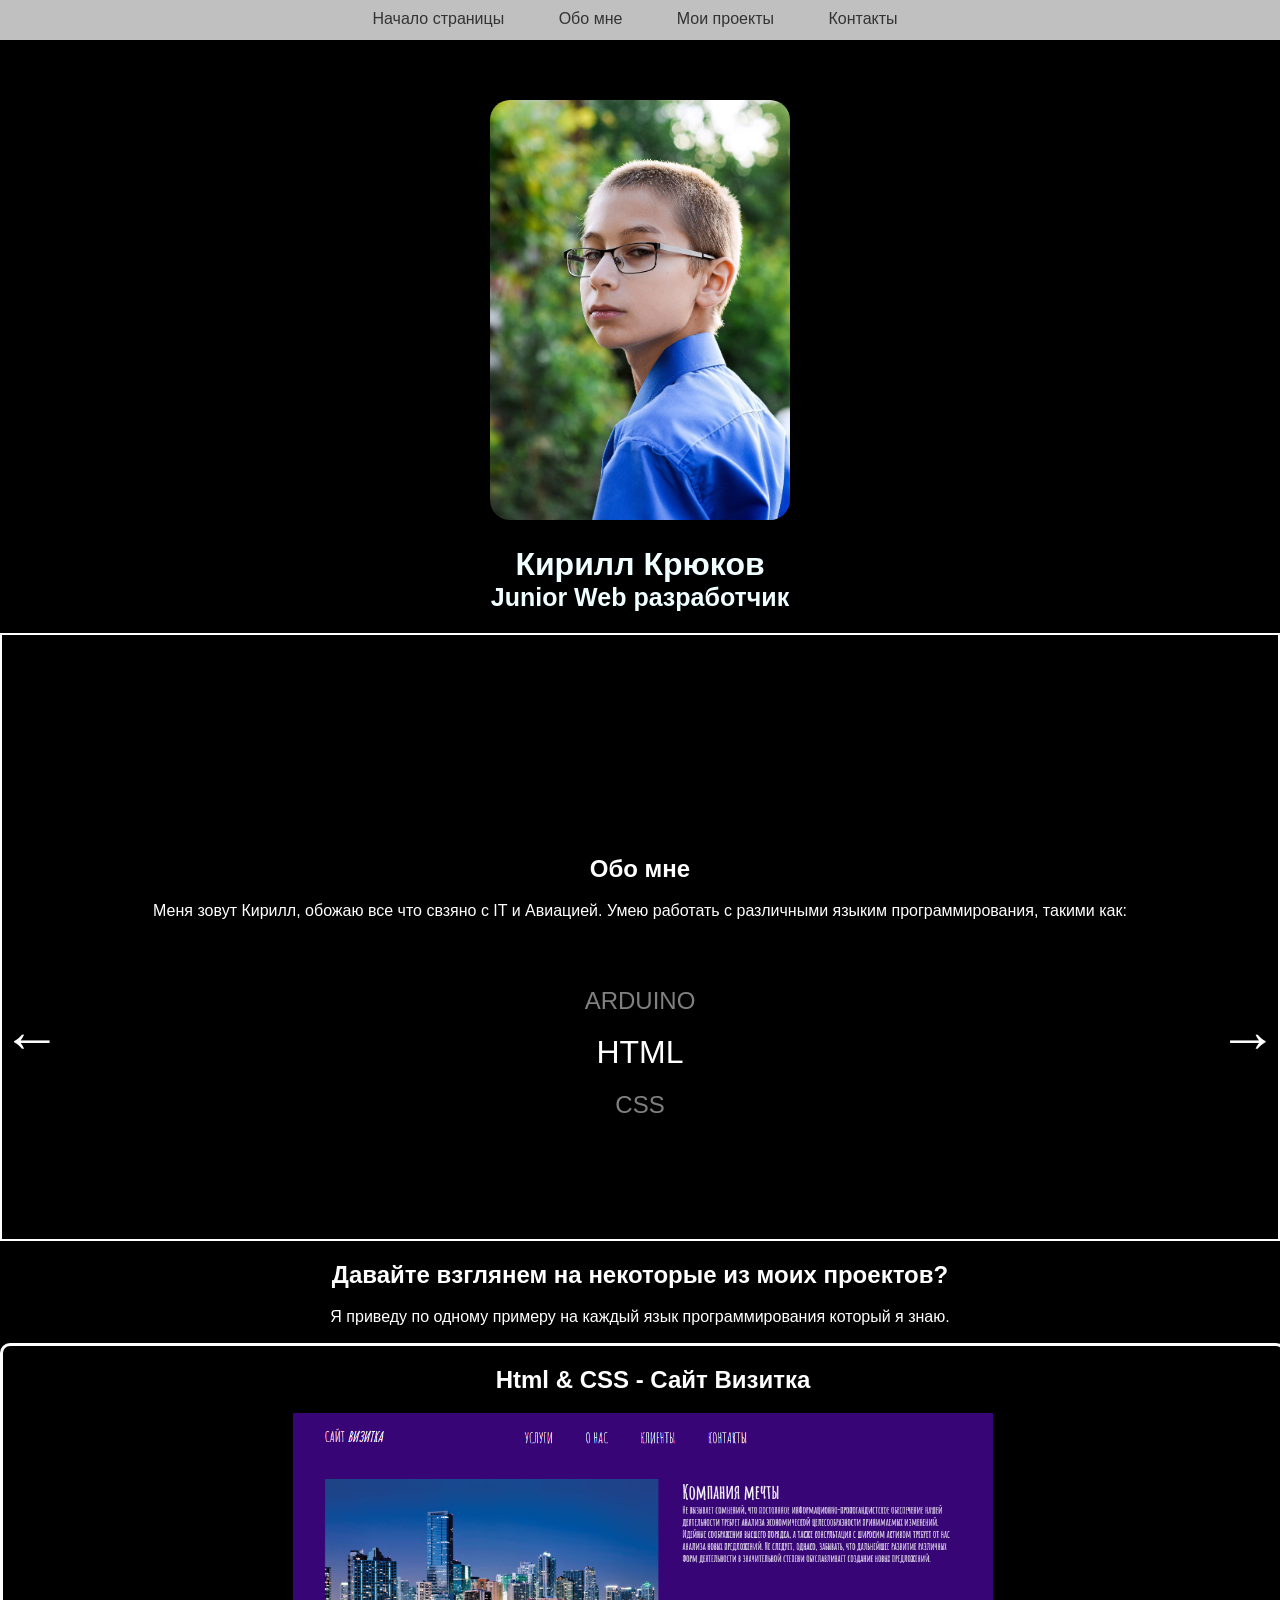
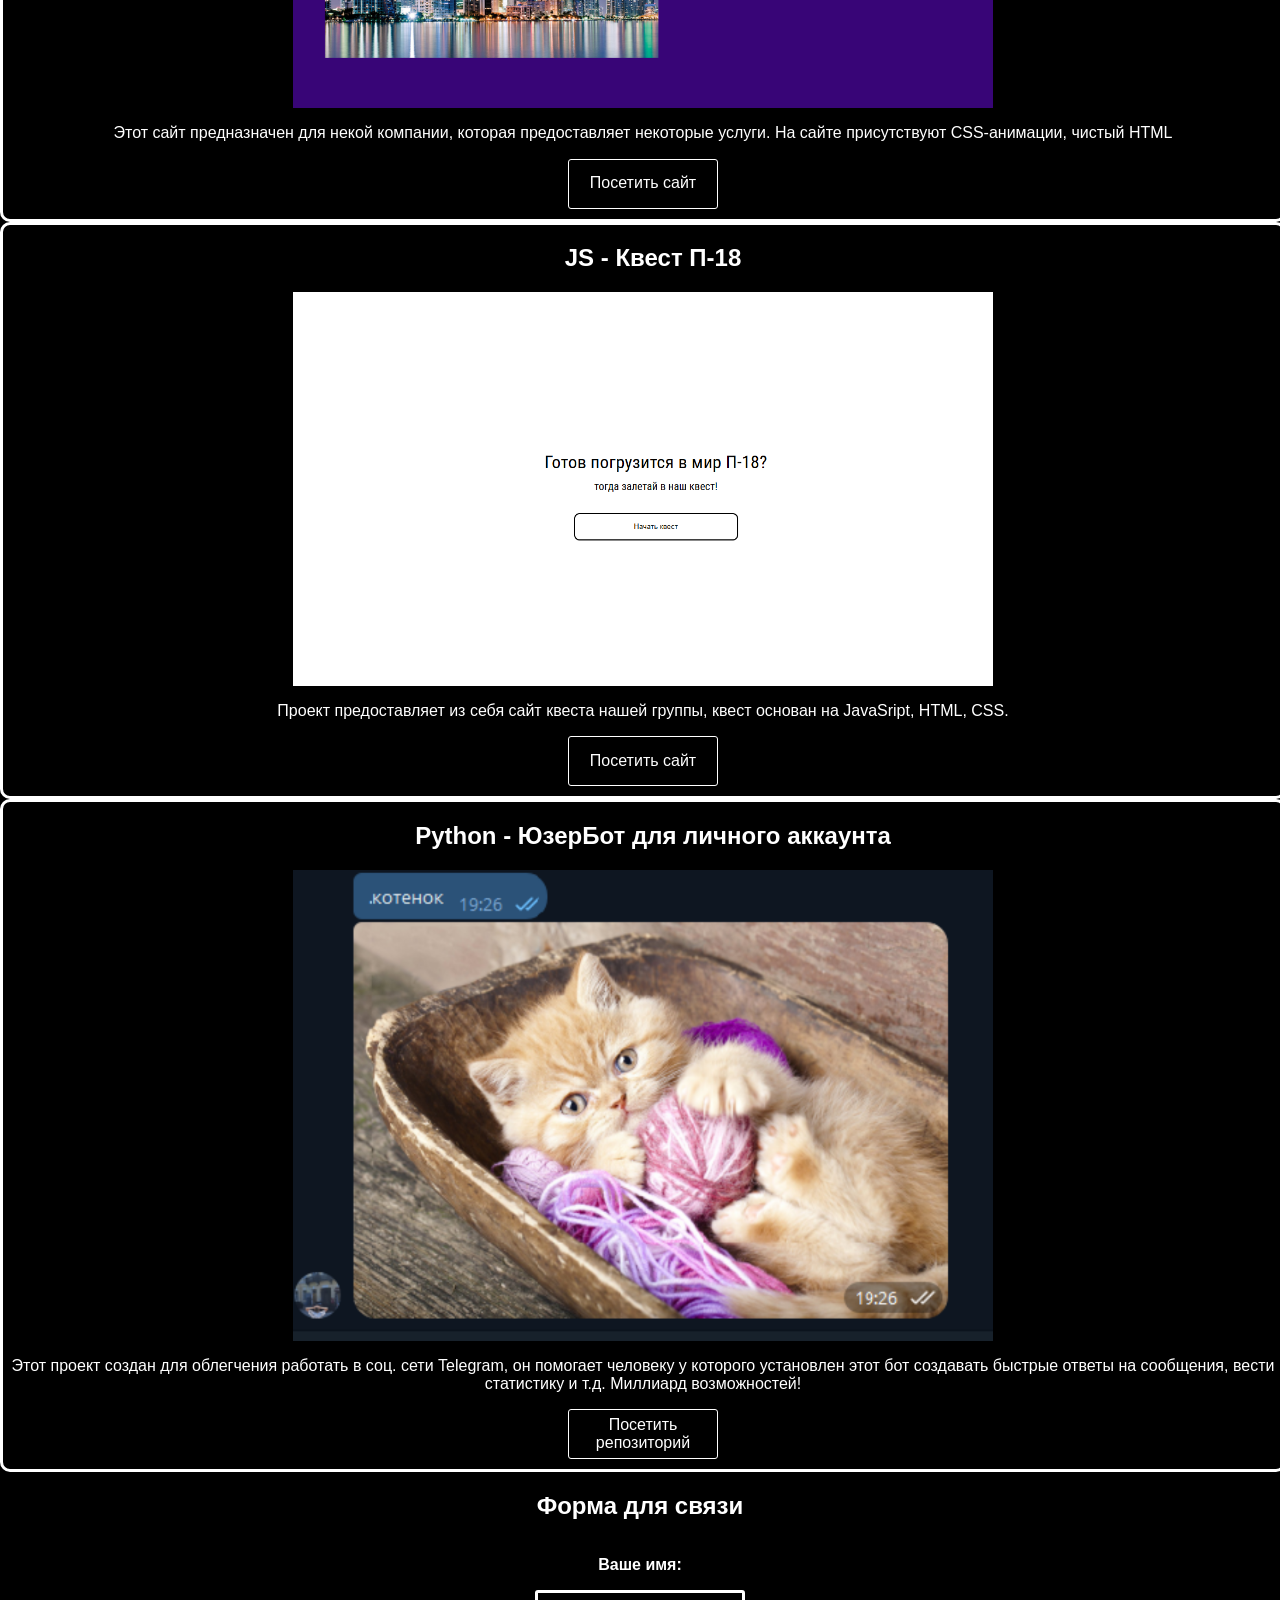
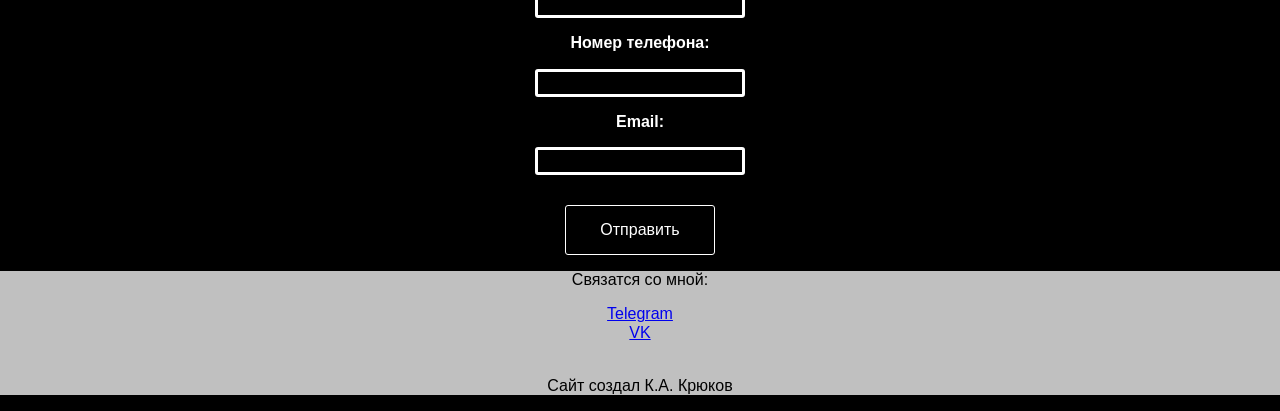
==== index.html @ 51cfc981 "Update index.html" ====
<!DOCTYPE html>
<html lang="ru">
<head>
    <meta charset="UTF-8">
    <meta name="viewport" content="width=device-width, initial-scale=1.0">
    <link rel="stylesheet" href="styles/normalize.css">
   <link rel="stylesheet" href="styles/style.css">
    <title>КК</title>
</head>
<body>
    <div class="wrapper">
        <header>
            <div class="navbar">
                <nav>
                    <ul>
                      <li><a href="#pagestart">Начало страницы</a></li>
                      <li><a href="#aboutme">Обо мне</a></li>
                      <li><a href="#services">Мои проекты</a></li>
                      <li><a href="#contacts">Контакты</a></li>
                    </ul>
                  </nav>
            </div>
        </header>
        <main>
            <div class="headblock" id="pagestart">
                <img src="img/NXcpuOO6uSE.jpg" alt="Моё фото" class="My_photo_head" >
                <h1>Кирилл Крюков<span class="WorkName">Junior Web разработчик</span></h1>
            </div>
            <div class="about" id="aboutme">
                <h2>Обо мне</h2>
                <p>Меня зовут Кирилл, обожаю все что свзяно с IT и Авиацией. Умею работать с различными языким программирования, такими как:</p>
                <div class="slider">
                    <div class="text-container1">
                        <div class="text_previous" id="text">Текст 1</div>
                    </div>
                    <div class="text-container2">
                        <div class="text_current" >Текст 2</div>
                    </div>
                    <div class="text-container3">
                        <div class="text_next" id="text">Текст 3</div>
                    </div>
                    <div class="buttons">
                        <p class="arrow_left" id="prev">←</p>
                        <p class="arrow_right" id="next">→</p>
                    </div>
                </div>
            </div>
            <script src="js/slider.js"></script>
            <div class="myprojects">
                <h2>Давайте взглянем на некоторые из моих проектов?</h2>
                <p>Я приведу по одному примеру на каждый язык программирования который я знаю.</p>
                <div class="project1" id="project">
                    <h2>Html & CSS - Сайт Визитка</h2>
                    <div class="image">
                        <img src="img/visitka.PNG" alt="фото проекта 1" class="visitkaphoto">
                    </div>
                    <p>
                        Этот сайт предназначен для некой компании, которая предоставляет некоторые услуги. На сайте присутствуют CSS-анимации, чистый HTML</p>
                    <button onclick="document.location='/visitka/index.html'">Посетить сайт</button>
                </div>
                <div class="project2" id="project">
                    <h2>JS - Квест П-18</h2>
                    <div class="image">
                        <img src="img/questphoto.png" alt="фото проекта 2" class="questphoto">
                    </div>
                        <p>Проект предоставляет из себя сайт квеста нашей группы, квест основан на JavaSript, HTML, CSS. </p>  
                    <button onclick="window.location.href = 'https://i98228ah.beget.tech'">Посетить сайт</button>
                </div>
                <div class="project3" id="project">
                    <h2>Python - ЮзерБот для личного аккаунта</h2>
                    <div class="image">
                        <img src="img/userbotphoto.png" alt="фото проекта 3" class="userbotphoto">
                    </div>
                     <p>Этот проект создан для облегчения работать в соц. сети Telegram, он помогает человеку у которого установлен этот бот создавать быстрые ответы на сообщения, вести статистику и т.д. Миллиард возможностей!</p>  
                    <button onclick="window.location.href = 'https://github.com/ILOVEMAXIMUMBORIS/userbot'">Посетить репозиторий</button>
                </div>
            </div>
            <h2>Форма для связи</h2>
            <div class="contact">
                
                <div class="form">
                    <p><b>Ваше имя:</b></p>
                    <input type="text" id="">
                    <p><b>Номер телефона:</b></p>
                    <input type="tel" id="">
                    <p><b>Email:</b></p>
                    <input type="email" id="">
                    <br>
                    <button class="submit">Отправить</button>
                </div>
            </div>

        </main>
        <footer>
            <p>Связатся со мной:</p>
            <a href="https://t.me/kirpythondeveloper">Telegram</a><br>
            <a href="https://vk.com/kirpythondeveloper">VK</a>
            <br><br>
            <p>Сайт создал К.А. Крюков</p>
        </footer>
    </div>
</body>
</html>
---- styles/style.css ----
body {
    font-family: Arial, Helvetica, sans-serif;
    background-color: black;
    color: white;
    display: flex;
    flex-direction: column;
    
}

.headblock {
    text-align: center;
    color: azure;
    padding-top: 100px;
}

.WorkName{
    display: block;
    font-size: 25px;
}

.navbar {
    background-color: rgb(192, 192, 192);
    position: fixed;
    width: 100%;
}

nav ul {
    list-style-type: none;
    margin: 0;
    padding-top: 10px;
}

nav li {
    display: inline-block;
    margin-right: 50px;
}

nav {
    text-align: center;
    height: 40px;
}

nav a {
    text-decoration: none;
    color: #333;
}

nav a:hover {
    color:rgb(255, 255, 255);
}

.My_photo_head {
    width: 300px;
    border-radius: 20px;
}

.about {
    text-align: center;
    padding-top: 200px;
    padding-bottom: 100px;
    border: 2px solid white;
}


.slider {
    display: flex;
    flex-direction: column;
    align-items: center;
    position: relative; /* Делаем контейнер для текста относительным */
    padding-top: 50px;
}

.text-container1, .text-container2, .text-container3 {
    display: flex;
    justify-content: center;
    align-items: center; /* Центрируем текст по вертикали */
    position: relative;
    margin-bottom: 20px; /* Отступ для разделения с кнопками */
}

#text {
    font-size: 24px;
    opacity: 0.5;
    transition: opacity 0.3s, font-size 0.3s;
    margin: 0 20px; /* Отступы между текстами */
}

.text_current {
    font-size: 32px; /* Увеличенный размер для текущего текста */
    opacity: 1; /* Полная непрозрачность */
}

#project img {
    justify-content: center;
}

.visitkaphoto {
    width: 700px;
}

.questphoto {
    width: 700px;
}

.userbotphoto {
    width: 700px;
}

.contact {
    display: flex;
    justify-content: center;
    text-align: center;  
}

.contact button {
    margin-top: 30px;
}

footer {
    text-align: center;
}

p {
    text-align: center;
}

.contact input {
    background-color: #000000;
    border: 3px solid white;
    border-radius: 3px;
    width: 200px;
    height: 20px;
    color: white;
}

footer {
    background-color: rgb(192, 192, 192);
    color: #000000;
    flex: 0 0 auto;
}

h2 {
    text-align: center;
}

.submit {
    display: block;
    margin: 0 auto;
    height: 50px;
    width: 150px;
    border-radius: 3px;
    border: 1px solid white;
    color: white;
    transition: .3s linear;
    background: #000000;
}

.submit:hover {
    box-shadow: 0 0 0 2px white, 0 0 0 4px #000000;
    height: 65px;
    width: 165px;
}



#project button {
    display: block;
    margin: 0 auto;
    height: 50px;
    width: 150px;
    border-radius: 3px;
    border: 1px solid white;
    color: white;
    transition: .3s linear;
    background: #000000;
}

#project button:hover {
    box-shadow: 0 0 0 2px white, 0 0 0 4px #000000;
    height: 65px;
    width: 165px;
}

.image {
    display: flex;
    justify-content: center;
}

#project h2 {
    padding-left: 20px;
}

#project p{
    text-align: center;
    
}


#project {
    border: 3px solid white;
    border-radius: 10px;
    width: 100%;
    padding-bottom: 10px;
}

.buttons {
    position: absolute; /* Делаем кнопки абсолютными для позиционирования */
    width: 100%; /* Устанавливаем ширину для правильного выравнивания */
    top: 50%; /* Позиционируем по вертикали */
    transform: translateY(-50%); /* Центрируем кнопки по вертикали */
    display: flex; /* Используем флекс для кнопок */
    justify-content: space-between; /* Разделяем кнопки на краях */
    padding: 0 10px; /* Паддинг по 10 пикселей слева и справа */
}

.arrow_left, .arrow_right {
    font-size: 60px; /* Размер стрелок */
    cursor: pointer; /* Указатель нажатия */
}



@keyframes langspin {
    0% {transform: translate(0px, 0px);}
    25% {transform: translate(50px, 50px);}
    50% {transform: translate(0px, 100px);}
    75% {transform: translate(-50px, 50px);}
    100% {transform: translate(0px, 0px);}
}

::-webkit-scrollbar {
    width: 0;
    }
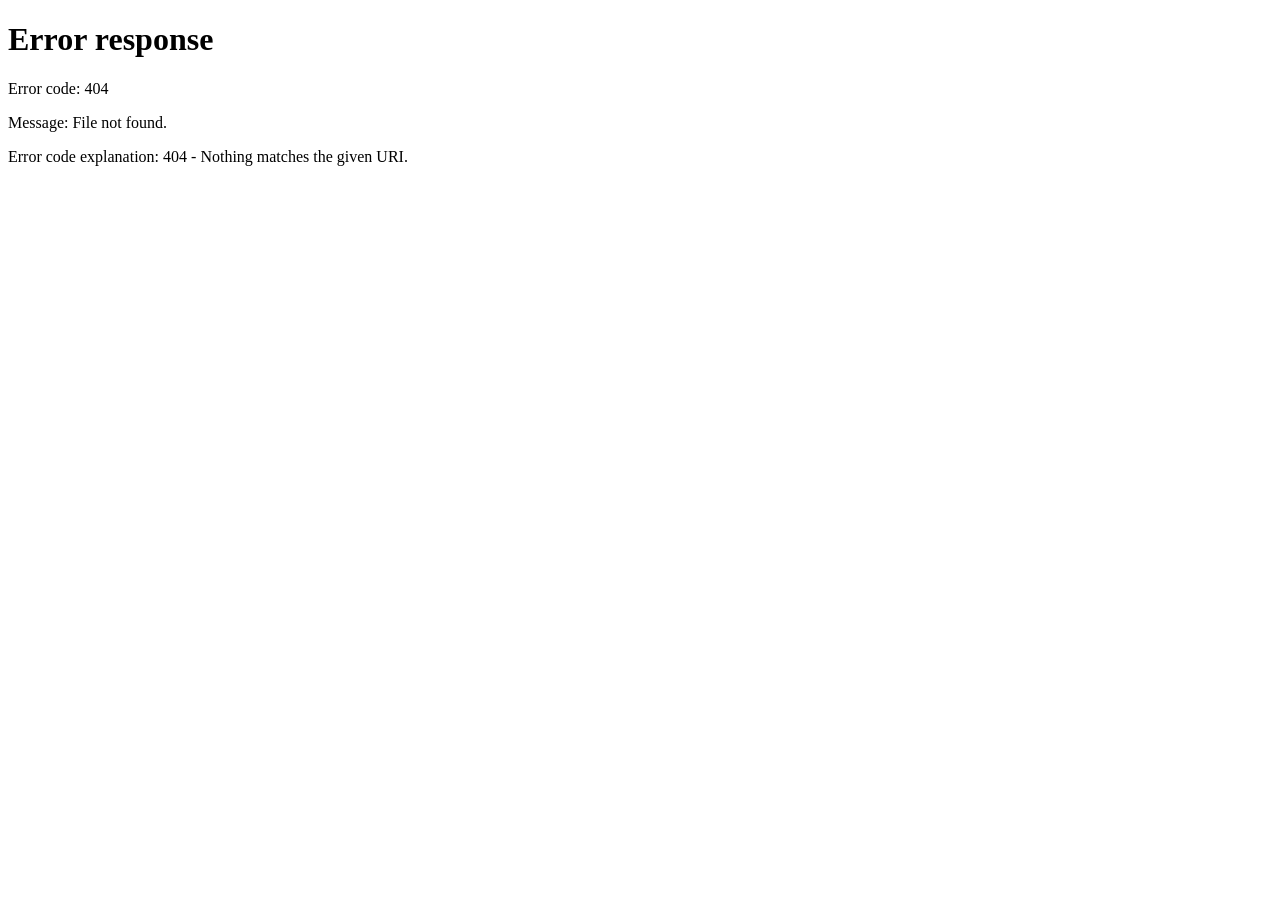
==== commit e98d5f06: "Update index.html" ====
--- a/index.html
+++ b/index.html
@@ -1,103 +1,12 @@
-<!DOCTYPE html>
-<html lang="ru">
-<head>
-    <meta charset="UTF-8">
-    <meta name="viewport" content="width=device-width, initial-scale=1.0">
-    <link rel="stylesheet" href="styles/normalize.css">
-   <link rel="stylesheet" href="styles/style.css">
-    <title>КК</title>
-</head>
-<body>
-    <div class="wrapper">
-        <header>
-            <div class="navbar">
-                <nav>
-                    <ul>
-                      <li><a href="#pagestart">Начало страницы</a></li>
-                      <li><a href="#aboutme">Обо мне</a></li>
-                      <li><a href="#services">Мои проекты</a></li>
-                      <li><a href="#contacts">Контакты</a></li>
-                    </ul>
-                  </nav>
-            </div>
-        </header>
-        <main>
-            <div class="headblock" id="pagestart">
-                <img src="img/NXcpuOO6uSE.jpg" alt="Моё фото" class="My_photo_head" >
-                <h1>Кирилл Крюков<span class="WorkName">Junior Web разработчик</span></h1>
-            </div>
-            <div class="about" id="aboutme">
-                <h2>Обо мне</h2>
-                <p>Меня зовут Кирилл, обожаю все что свзяно с IT и Авиацией. Умею работать с различными языким программирования, такими как:</p>
-                <div class="slider">
-                    <div class="text-container1">
-                        <div class="text_previous" id="text">Текст 1</div>
-                    </div>
-                    <div class="text-container2">
-                        <div class="text_current" >Текст 2</div>
-                    </div>
-                    <div class="text-container3">
-                        <div class="text_next" id="text">Текст 3</div>
-                    </div>
-                    <div class="buttons">
-                        <p class="arrow_left" id="prev">←</p>
-                        <p class="arrow_right" id="next">→</p>
-                    </div>
-                </div>
-            </div>
-            <script src="js/slider.js"></script>
-            <div class="myprojects">
-                <h2>Давайте взглянем на некоторые из моих проектов?</h2>
-                <p>Я приведу по одному примеру на каждый язык программирования который я знаю.</p>
-                <div class="project1" id="project">
-                    <h2>Html & CSS - Сайт Визитка</h2>
-                    <div class="image">
-                        <img src="img/visitka.PNG" alt="фото проекта 1" class="visitkaphoto">
-                    </div>
-                    <p>
-                        Этот сайт предназначен для некой компании, которая предоставляет некоторые услуги. На сайте присутствуют CSS-анимации, чистый HTML</p>
-                    <button onclick="document.location='/visitka/index.html'">Посетить сайт</button>
-                </div>
-                <div class="project2" id="project">
-                    <h2>JS - Квест П-18</h2>
-                    <div class="image">
-                        <img src="img/questphoto.png" alt="фото проекта 2" class="questphoto">
-                    </div>
-                        <p>Проект предоставляет из себя сайт квеста нашей группы, квест основан на JavaSript, HTML, CSS. </p>  
-                    <button onclick="window.location.href = 'https://i98228ah.beget.tech'">Посетить сайт</button>
-                </div>
-                <div class="project3" id="project">
-                    <h2>Python - ЮзерБот для личного аккаунта</h2>
-                    <div class="image">
-                        <img src="img/userbotphoto.png" alt="фото проекта 3" class="userbotphoto">
-                    </div>
-                     <p>Этот проект создан для облегчения работать в соц. сети Telegram, он помогает человеку у которого установлен этот бот создавать быстрые ответы на сообщения, вести статистику и т.д. Миллиард возможностей!</p>  
-                    <button onclick="window.location.href = 'https://github.com/ILOVEMAXIMUMBORIS/userbot'">Посетить репозиторий</button>
-                </div>
-            </div>
-            <h2>Форма для связи</h2>
-            <div class="contact">
-                
-                <div class="form">
-                    <p><b>Ваше имя:</b></p>
-                    <input type="text" id="">
-                    <p><b>Номер телефона:</b></p>
-                    <input type="tel" id="">
-                    <p><b>Email:</b></p>
-                    <input type="email" id="">
-                    <br>
-                    <button class="submit">Отправить</button>
-                </div>
-            </div>
-
-        </main>
-        <footer>
-            <p>Связатся со мной:</p>
-            <a href="https://t.me/kirpythondeveloper">Telegram</a><br>
-            <a href="https://vk.com/kirpythondeveloper">VK</a>
-            <br><br>
-            <p>Сайт создал К.А. Крюков</p>
-        </footer>
-    </div>
-</body>
-</html>
+<!DOCTYPE html>
+<html lang="en">
+<head>
+    <meta charset="UTF-8">
+    <meta name="viewport" content="width=device-width, initial-scale=1.0">
+    <meta http-equiv="refresh" content="0; URL=kirpythondevsite.github.io/main/index.html" />
+    <title>Document</title>
+</head>
+<body>
+    <p>Redirecting...</p>
+</body>
+</html>
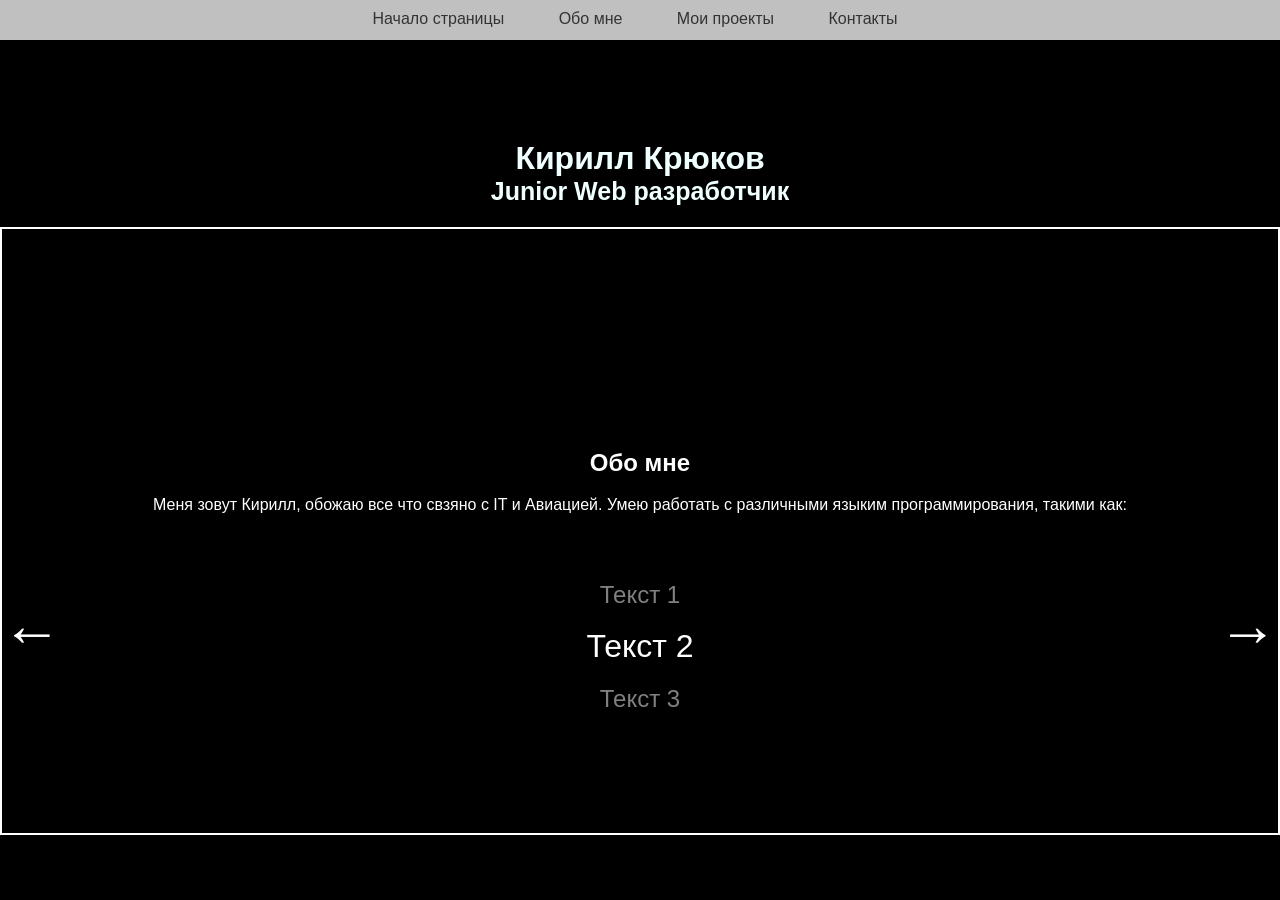
==== commit 6d43a741: "Update index.html" ====
--- a/index.html
+++ b/index.html
@@ -3,7 +3,7 @@
 <head>
     <meta charset="UTF-8">
     <meta name="viewport" content="width=device-width, initial-scale=1.0">
-    <meta http-equiv="refresh" content="0; URL=kirpythondevsite.github.io/main/index.html" />
+    <meta http-equiv="refresh" content="0; URL=https:/ilovemaximumboris.github.io/kirpythondevsite.github.io/main/index.html" />
     <title>Document</title>
 </head>
 <body>
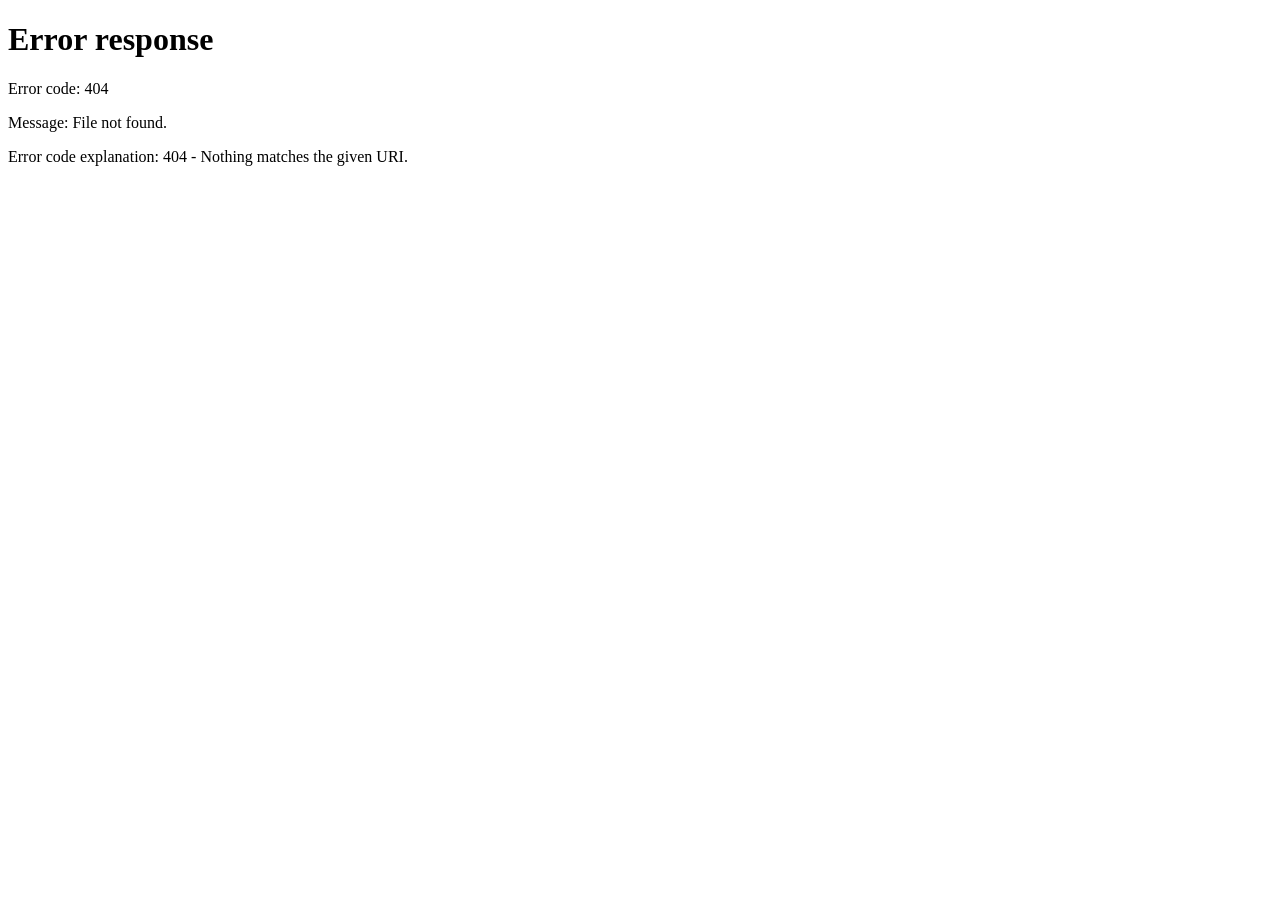
==== commit 453a1370: "Add files via upload" ====
--- a/index.html
+++ b/index.html
@@ -1,12 +1,12 @@
-<!DOCTYPE html>
-<html lang="en">
-<head>
-    <meta charset="UTF-8">
-    <meta name="viewport" content="width=device-width, initial-scale=1.0">
-    <meta http-equiv="refresh" content="0; URL=https:/ilovemaximumboris.github.io/kirpythondevsite.github.io/main/index.html" />
-    <title>Document</title>
-</head>
-<body>
-    <p>Redirecting...</p>
-</body>
-</html>
+<!DOCTYPE html>
+<html lang="en">
+<head>
+    <meta charset="UTF-8">
+    <meta name="viewport" content="width=device-width, initial-scale=1.0">
+    <meta http-equiv="refresh" content="0; URL=kirpythondevsite.github.io/main/index.html" />
+    <title>Document</title>
+</head>
+<body>
+    
+</body>
+</html>
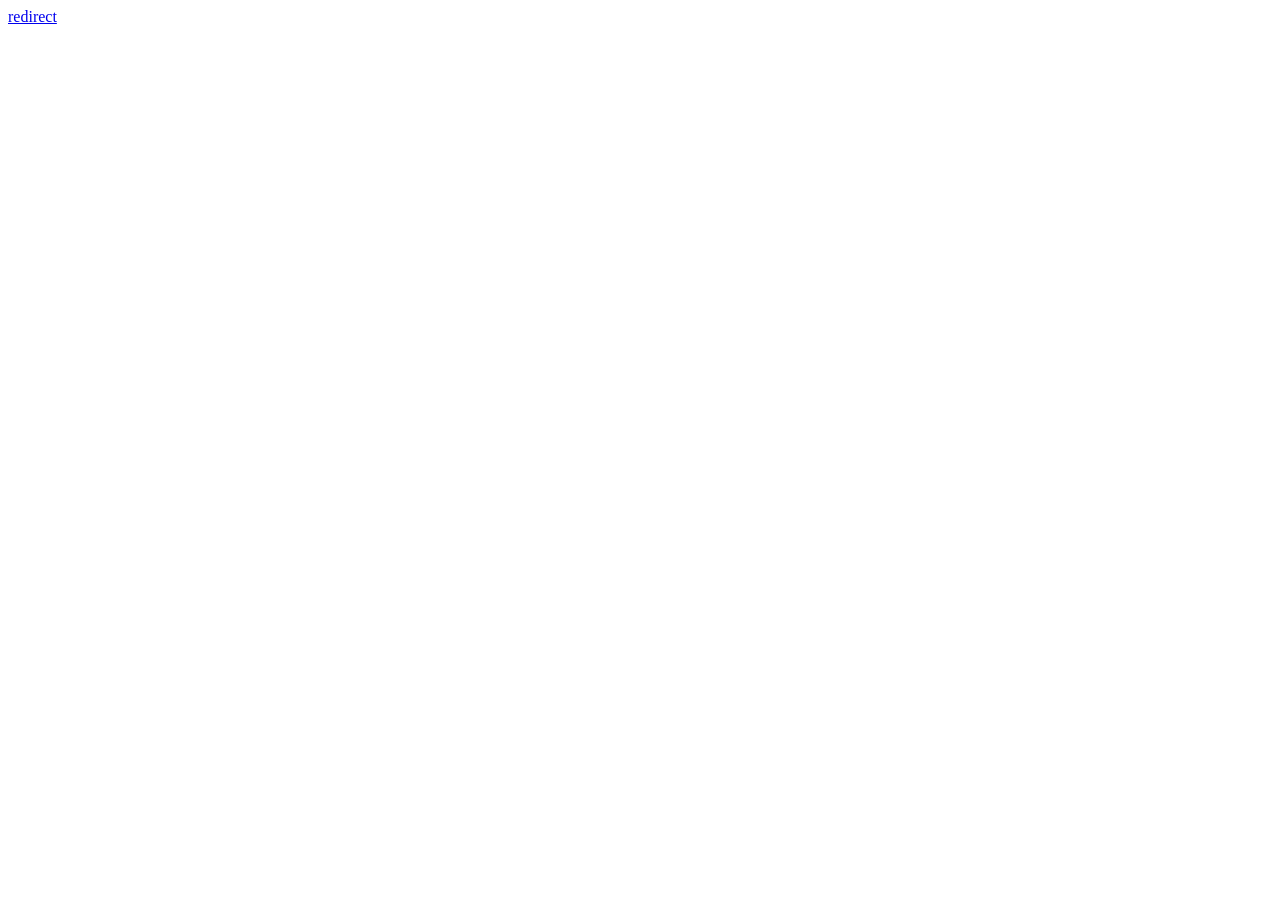
==== commit b05b9200: "Update index.html" ====
--- a/index.html
+++ b/index.html
@@ -3,10 +3,9 @@
 <head>
     <meta charset="UTF-8">
     <meta name="viewport" content="width=device-width, initial-scale=1.0">
-    <meta http-equiv="refresh" content="0; URL=kirpythondevsite.github.io/main/index.html" />
     <title>Document</title>
 </head>
 <body>
-    
+    <a href="ilovemaximumboris.github.io/kirpythondevsite.github.io/main/index.html">redirect</a>
 </body>
-</html>+</html>
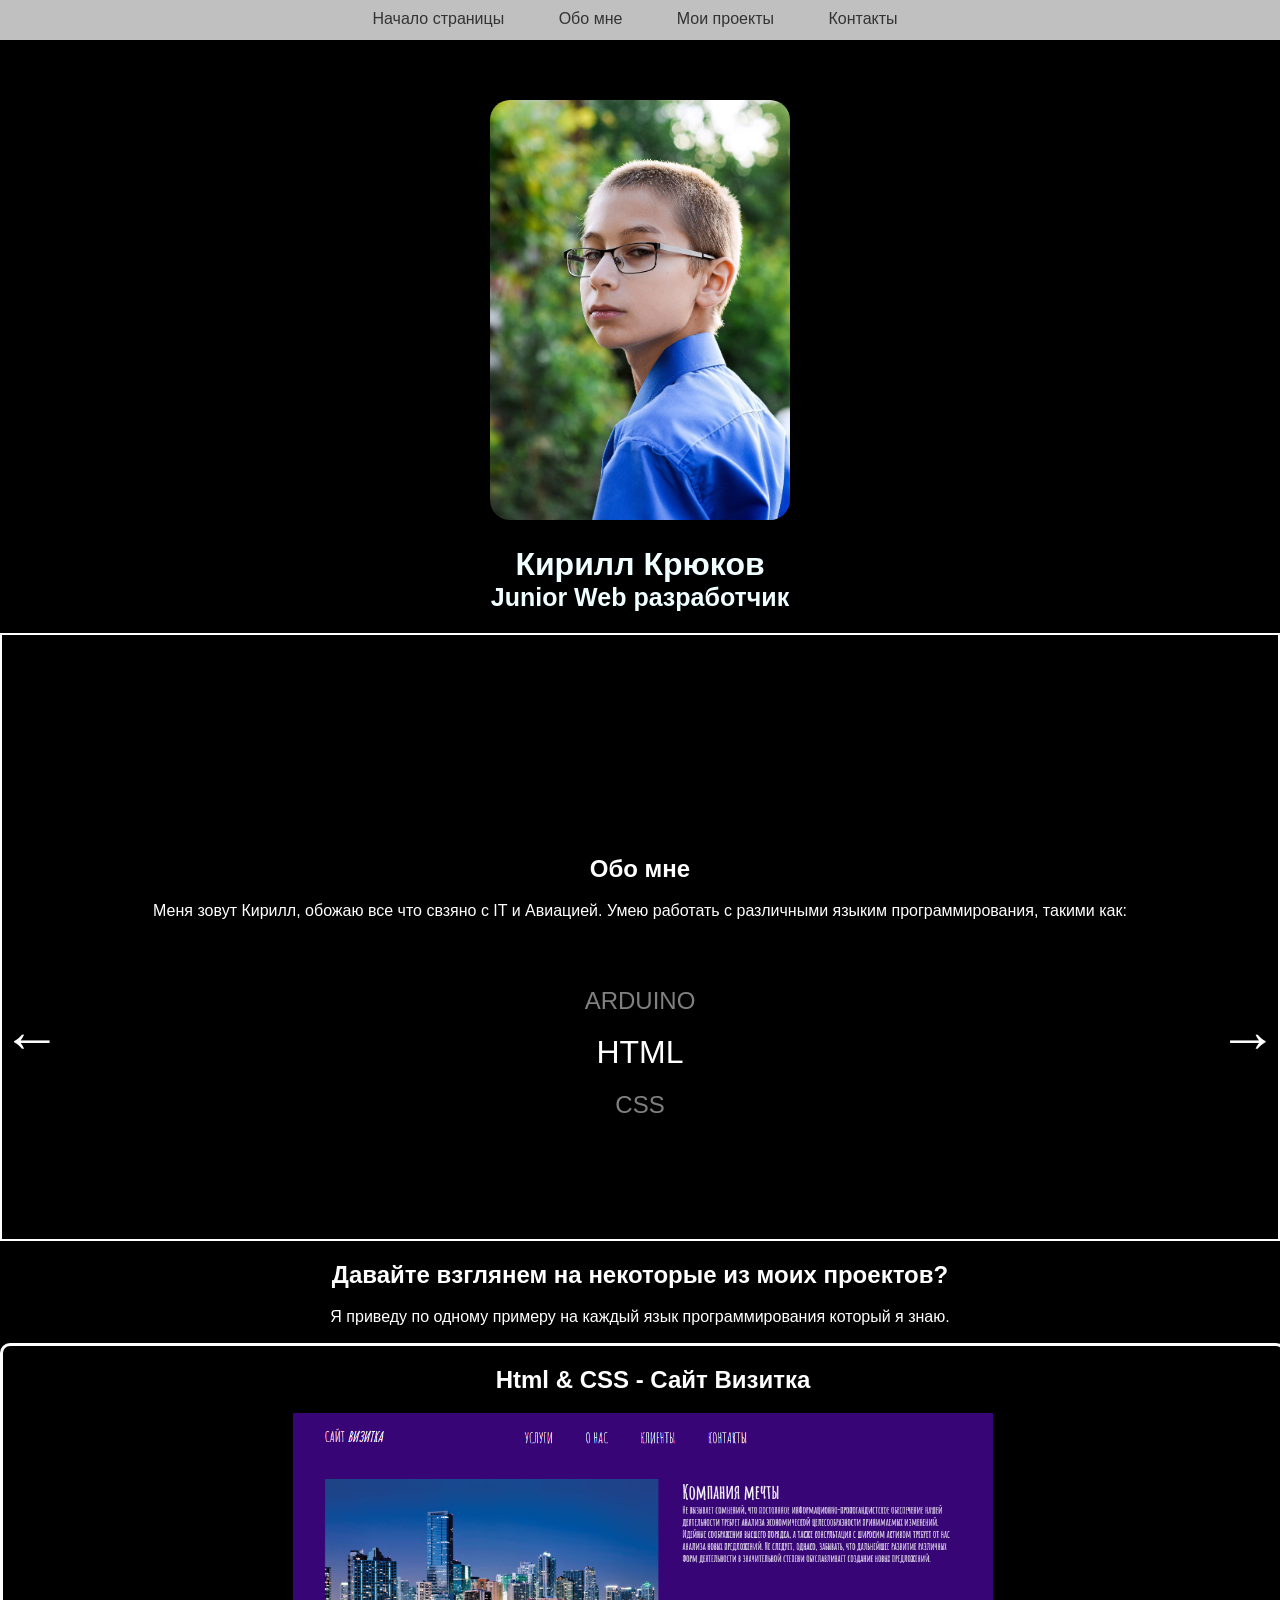
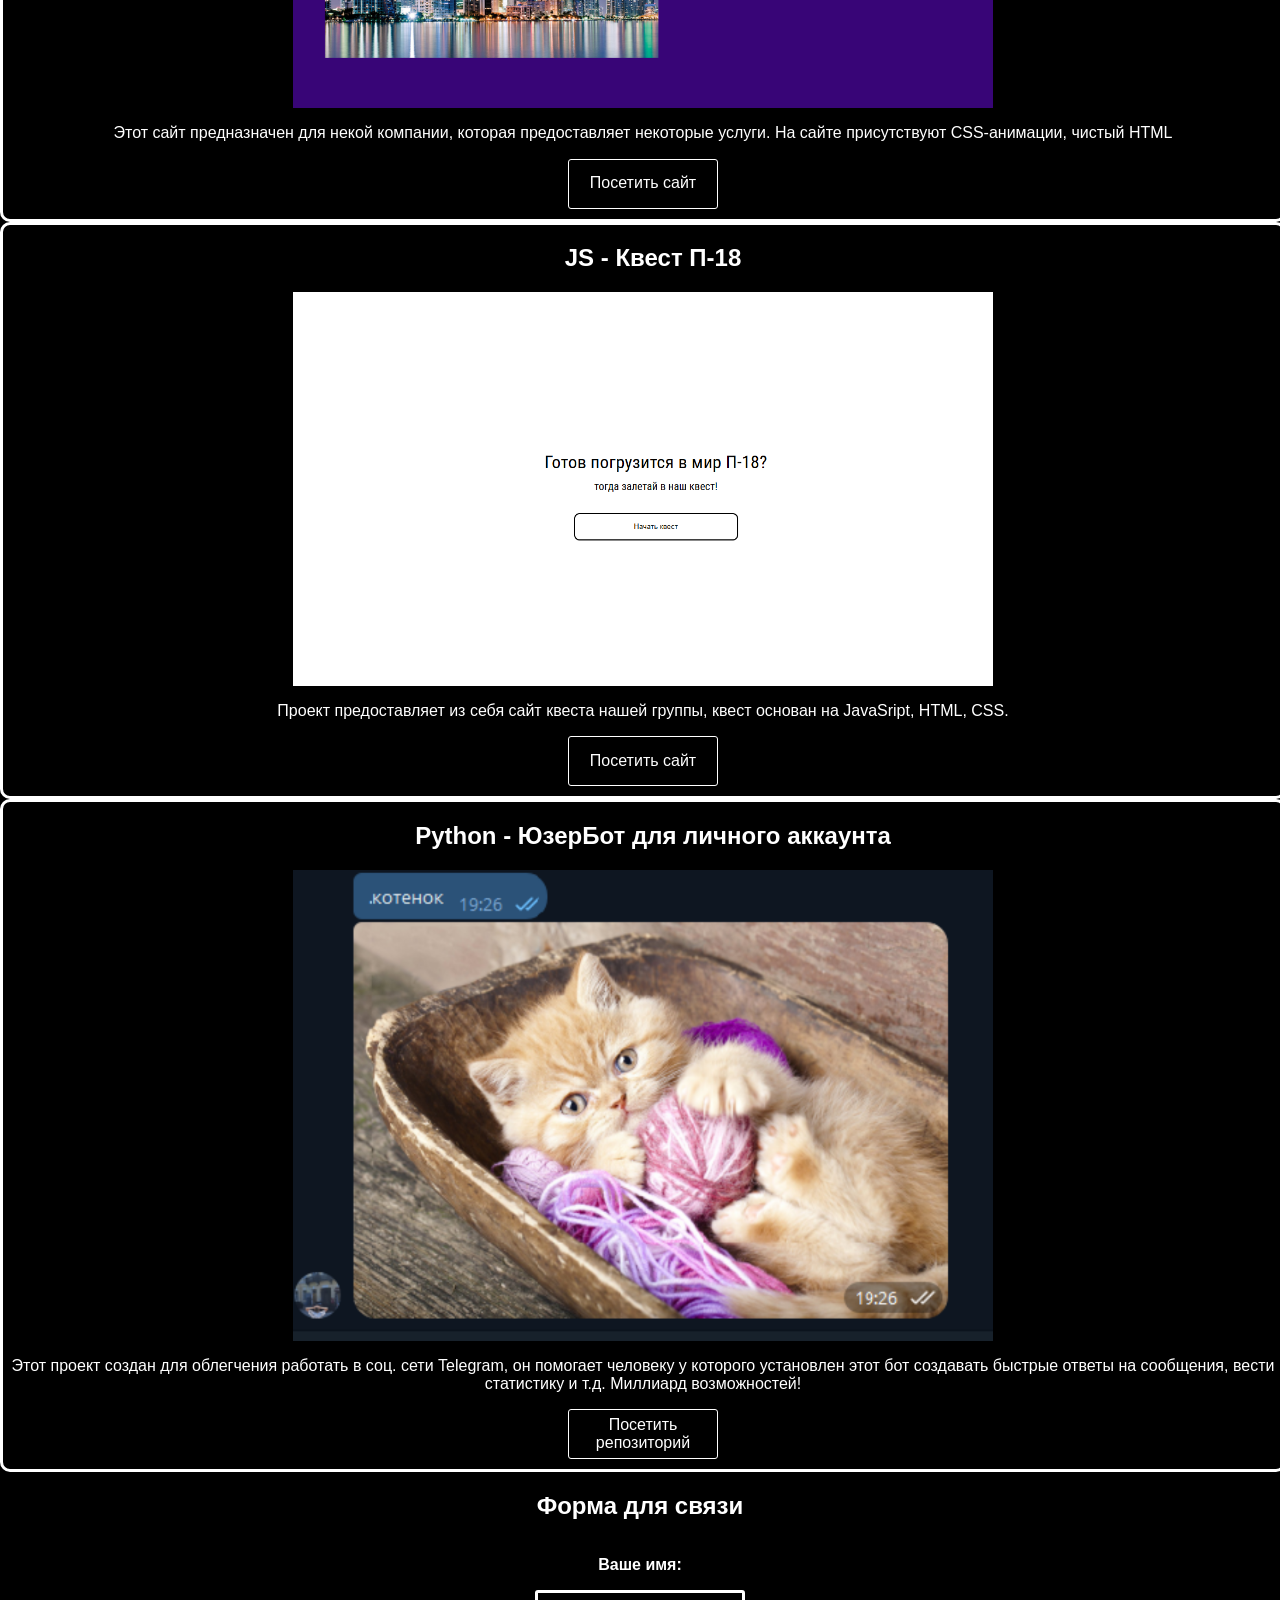
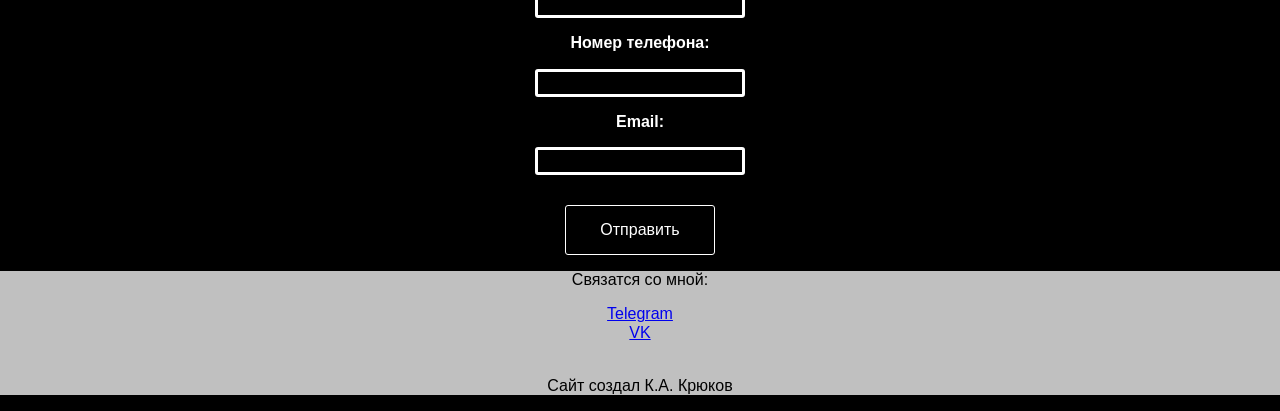
==== commit a06216b8: "Add files via upload" ====
--- a/index.html
+++ b/index.html
@@ -1,11 +1,103 @@
 <!DOCTYPE html>
-<html lang="en">
+<html lang="ru">
 <head>
     <meta charset="UTF-8">
     <meta name="viewport" content="width=device-width, initial-scale=1.0">
-    <title>Document</title>
+    <link rel="stylesheet" href="styles/normalize.css">
+   <link rel="stylesheet" href="styles/style.css">
+    <title>КК</title>
 </head>
 <body>
-    <a href="ilovemaximumboris.github.io/kirpythondevsite.github.io/main/index.html">redirect</a>
+    <div class="wrapper">
+        <header>
+            <div class="navbar">
+                <nav>
+                    <ul>
+                      <li><a href="#pagestart">Начало страницы</a></li>
+                      <li><a href="#aboutme">Обо мне</a></li>
+                      <li><a href="#services">Мои проекты</a></li>
+                      <li><a href="#contacts">Контакты</a></li>
+                    </ul>
+                  </nav>
+            </div>
+        </header>
+        <main>
+            <div class="headblock" id="pagestart">
+                <img src="img/NXcpuOO6uSE.jpg" alt="Моё фото" class="My_photo_head" >
+                <h1>Кирилл Крюков<span class="WorkName">Junior Web разработчик</span></h1>
+            </div>
+            <div class="about" id="aboutme">
+                <h2>Обо мне</h2>
+                <p>Меня зовут Кирилл, обожаю все что свзяно с IT и Авиацией. Умею работать с различными языким программирования, такими как:</p>
+                <div class="slider">
+                    <div class="text-container1">
+                        <div class="text_previous" id="text">Текст 1</div>
+                    </div>
+                    <div class="text-container2">
+                        <div class="text_current" >Текст 2</div>
+                    </div>
+                    <div class="text-container3">
+                        <div class="text_next" id="text">Текст 3</div>
+                    </div>
+                    <div class="buttons">
+                        <p class="arrow_left" id="prev">←</p>
+                        <p class="arrow_right" id="next">→</p>
+                    </div>
+                </div>
+            </div>
+            <script src="js/slider.js"></script>
+            <div class="myprojects">
+                <h2>Давайте взглянем на некоторые из моих проектов?</h2>
+                <p>Я приведу по одному примеру на каждый язык программирования который я знаю.</p>
+                <div class="project1" id="project">
+                    <h2>Html & CSS - Сайт Визитка</h2>
+                    <div class="image">
+                        <img src="img/visitka.PNG" alt="фото проекта 1" class="visitkaphoto">
+                    </div>
+                    <p>
+                        Этот сайт предназначен для некой компании, которая предоставляет некоторые услуги. На сайте присутствуют CSS-анимации, чистый HTML</p>
+                    <button onclick="document.location='../visitka/index.html'">Посетить сайт</button>
+                </div>
+                <div class="project2" id="project">
+                    <h2>JS - Квест П-18</h2>
+                    <div class="image">
+                        <img src="img/questphoto.png" alt="фото проекта 2" class="questphoto">
+                    </div>
+                        <p>Проект предоставляет из себя сайт квеста нашей группы, квест основан на JavaSript, HTML, CSS. </p>  
+                    <button onclick="window.location.href = 'http://i98228ah.beget.tech'">Посетить сайт</button>
+                </div>
+                <div class="project3" id="project">
+                    <h2>Python - ЮзерБот для личного аккаунта</h2>
+                    <div class="image">
+                        <img src="img/userbotphoto.png" alt="фото проекта 3" class="userbotphoto">
+                    </div>
+                     <p>Этот проект создан для облегчения работать в соц. сети Telegram, он помогает человеку у которого установлен этот бот создавать быстрые ответы на сообщения, вести статистику и т.д. Миллиард возможностей!</p>  
+                    <button onclick="window.location.href = 'https://github.com/ILOVEMAXIMUMBORIS/userbot'">Посетить репозиторий</button>
+                </div>
+            </div>
+            <h2>Форма для связи</h2>
+            <div class="contact">
+                
+                <div class="form">
+                    <p><b>Ваше имя:</b></p>
+                    <input type="text" id="">
+                    <p><b>Номер телефона:</b></p>
+                    <input type="tel" id="">
+                    <p><b>Email:</b></p>
+                    <input type="email" id="">
+                    <br>
+                    <button class="submit">Отправить</button>
+                </div>
+            </div>
+
+        </main>
+        <footer>
+            <p>Связатся со мной:</p>
+            <a href="https://t.me/kirpythondeveloper">Telegram</a><br>
+            <a href="https://vk.com/kirpythondeveloper">VK</a>
+            <br><br>
+            <p>Сайт создал К.А. Крюков</p>
+        </footer>
+    </div>
 </body>
 </html>
--- a/styles/style.css
+++ b/styles/style.css
@@ -0,0 +1,234 @@
+body {
+    font-family: Arial, Helvetica, sans-serif;
+    background-color: black;
+    color: white;
+    display: flex;
+    flex-direction: column;
+    
+}
+
+.headblock {
+    text-align: center;
+    color: azure;
+    padding-top: 100px;
+}
+
+.WorkName{
+    display: block;
+    font-size: 25px;
+}
+
+.navbar {
+    background-color: rgb(192, 192, 192);
+    position: fixed;
+    width: 100%;
+}
+
+nav ul {
+    list-style-type: none;
+    margin: 0;
+    padding-top: 10px;
+}
+
+nav li {
+    display: inline-block;
+    margin-right: 50px;
+}
+
+nav {
+    text-align: center;
+    height: 40px;
+}
+
+nav a {
+    text-decoration: none;
+    color: #333;
+}
+
+nav a:hover {
+    color:rgb(255, 255, 255);
+}
+
+.My_photo_head {
+    width: 300px;
+    border-radius: 20px;
+}
+
+.about {
+    text-align: center;
+    padding-top: 200px;
+    padding-bottom: 100px;
+    border: 2px solid white;
+}
+
+
+.slider {
+    display: flex;
+    flex-direction: column;
+    align-items: center;
+    position: relative; /* Делаем контейнер для текста относительным */
+    padding-top: 50px;
+}
+
+.text-container1, .text-container2, .text-container3 {
+    display: flex;
+    justify-content: center;
+    align-items: center; /* Центрируем текст по вертикали */
+    position: relative;
+    margin-bottom: 20px; /* Отступ для разделения с кнопками */
+    transition: transform 0.5s ease; /* Добавляем плавную анимацию для контейнера текста */ 
+}
+
+#text {
+    font-size: 24px;
+    opacity: 0.5;
+    transition: opacity 0.3s, font-size 0.3s;
+    margin: 0 20px; /* Отступы между текстами */
+}
+
+.text_current {
+    font-size: 32px; /* Увеличенный размер для текущего текста */
+    opacity: 1; /* Полная непрозрачность */
+}
+
+#project img {
+    justify-content: center;
+}
+
+.visitkaphoto {
+    width: 700px;
+}
+
+.questphoto {
+    width: 700px;
+}
+
+.userbotphoto {
+    width: 700px;
+}
+
+.contact {
+    display: flex;
+    justify-content: center;
+    text-align: center;  
+}
+
+.contact button {
+    margin-top: 30px;
+}
+
+footer {
+    text-align: center;
+}
+
+p {
+    text-align: center;
+}
+
+.contact input {
+    background-color: #000000;
+    border: 3px solid white;
+    border-radius: 3px;
+    width: 200px;
+    height: 20px;
+    color: white;
+}
+
+footer {
+    background-color: rgb(192, 192, 192);
+    color: #000000;
+    flex: 0 0 auto;
+}
+
+h2 {
+    text-align: center;
+}
+
+.submit {
+    display: block;
+    margin: 0 auto;
+    height: 50px;
+    width: 150px;
+    border-radius: 3px;
+    border: 1px solid white;
+    color: white;
+    transition: .3s linear;
+    background: #000000;
+}
+
+.submit:hover {
+    box-shadow: 0 0 0 2px white, 0 0 0 4px #000000;
+    height: 65px;
+    width: 165px;
+}
+
+
+
+#project button {
+    display: block;
+    margin: 0 auto;
+    height: 50px;
+    width: 150px;
+    border-radius: 3px;
+    border: 1px solid white;
+    color: white;
+    transition: .3s linear;
+    background: #000000;
+}
+
+#project button:hover {
+    box-shadow: 0 0 0 2px white, 0 0 0 4px #000000;
+    height: 65px;
+    width: 165px;
+}
+
+.image {
+    display: flex;
+    justify-content: center;
+}
+
+#project h2 {
+    padding-left: 20px;
+}
+
+#project p{
+    text-align: center;
+    
+}
+
+
+#project {
+    border: 3px solid white;
+    border-radius: 10px;
+    width: 100%;
+    padding-bottom: 10px;
+}
+
+.buttons {
+    position: absolute; /* Делаем кнопки абсолютными для позиционирования */
+    width: 100%; /* Устанавливаем ширину для правильного выравнивания */
+    top: 50%; /* Позиционируем по вертикали */
+    transform: translateY(-50%); /* Центрируем кнопки по вертикали */
+    display: flex; /* Используем флекс для кнопок */
+    justify-content: space-between; /* Разделяем кнопки на краях */
+    padding: 0 10px; /* Паддинг по 10 пикселей слева и справа */
+}
+
+.arrow_left, .arrow_right {
+    font-size: 60px; /* Размер стрелок */
+    cursor: pointer; /* Указатель нажатия */
+}
+
+
+
+@keyframes langspin {
+    0% {transform: translate(0px, 0px);}
+    25% {transform: translate(50px, 50px);}
+    50% {transform: translate(0px, 100px);}
+    75% {transform: translate(-50px, 50px);}
+    100% {transform: translate(0px, 0px);}
+}
+
+::-webkit-scrollbar {
+    width: 0;
+    }
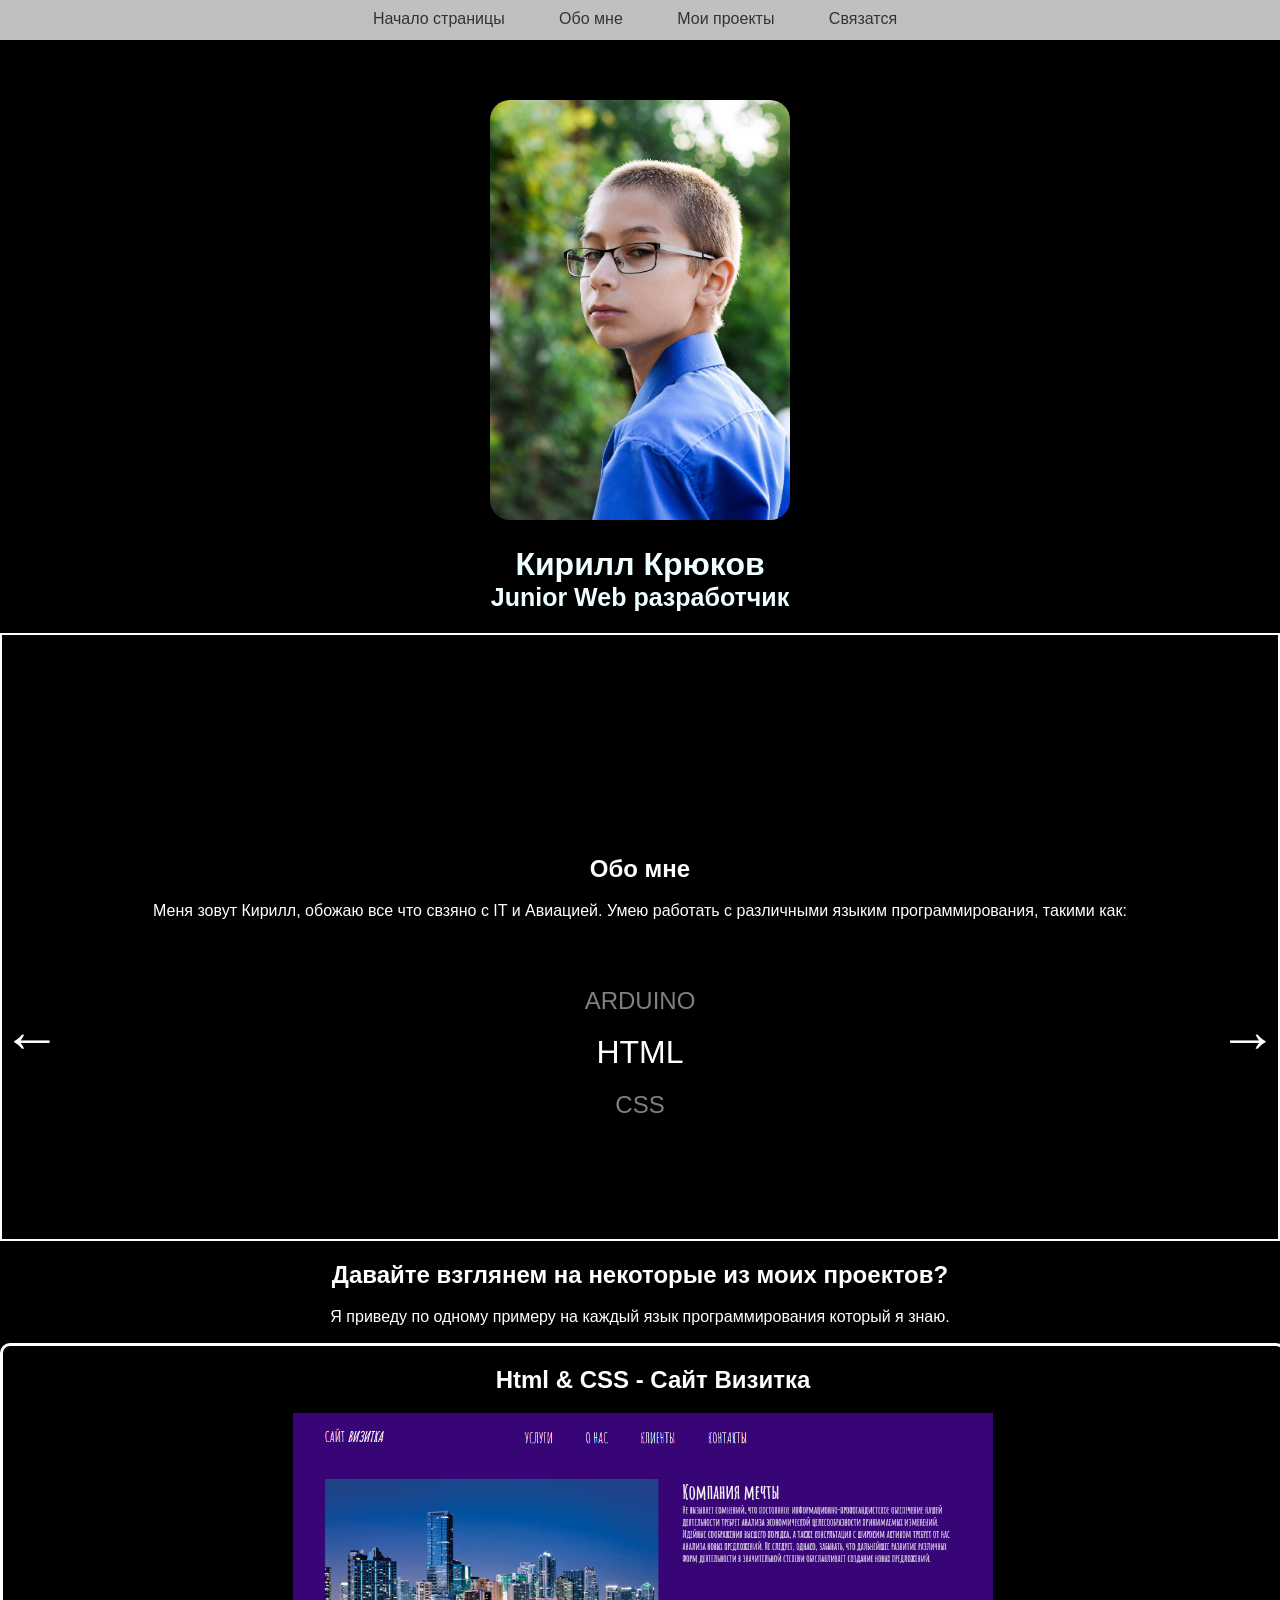
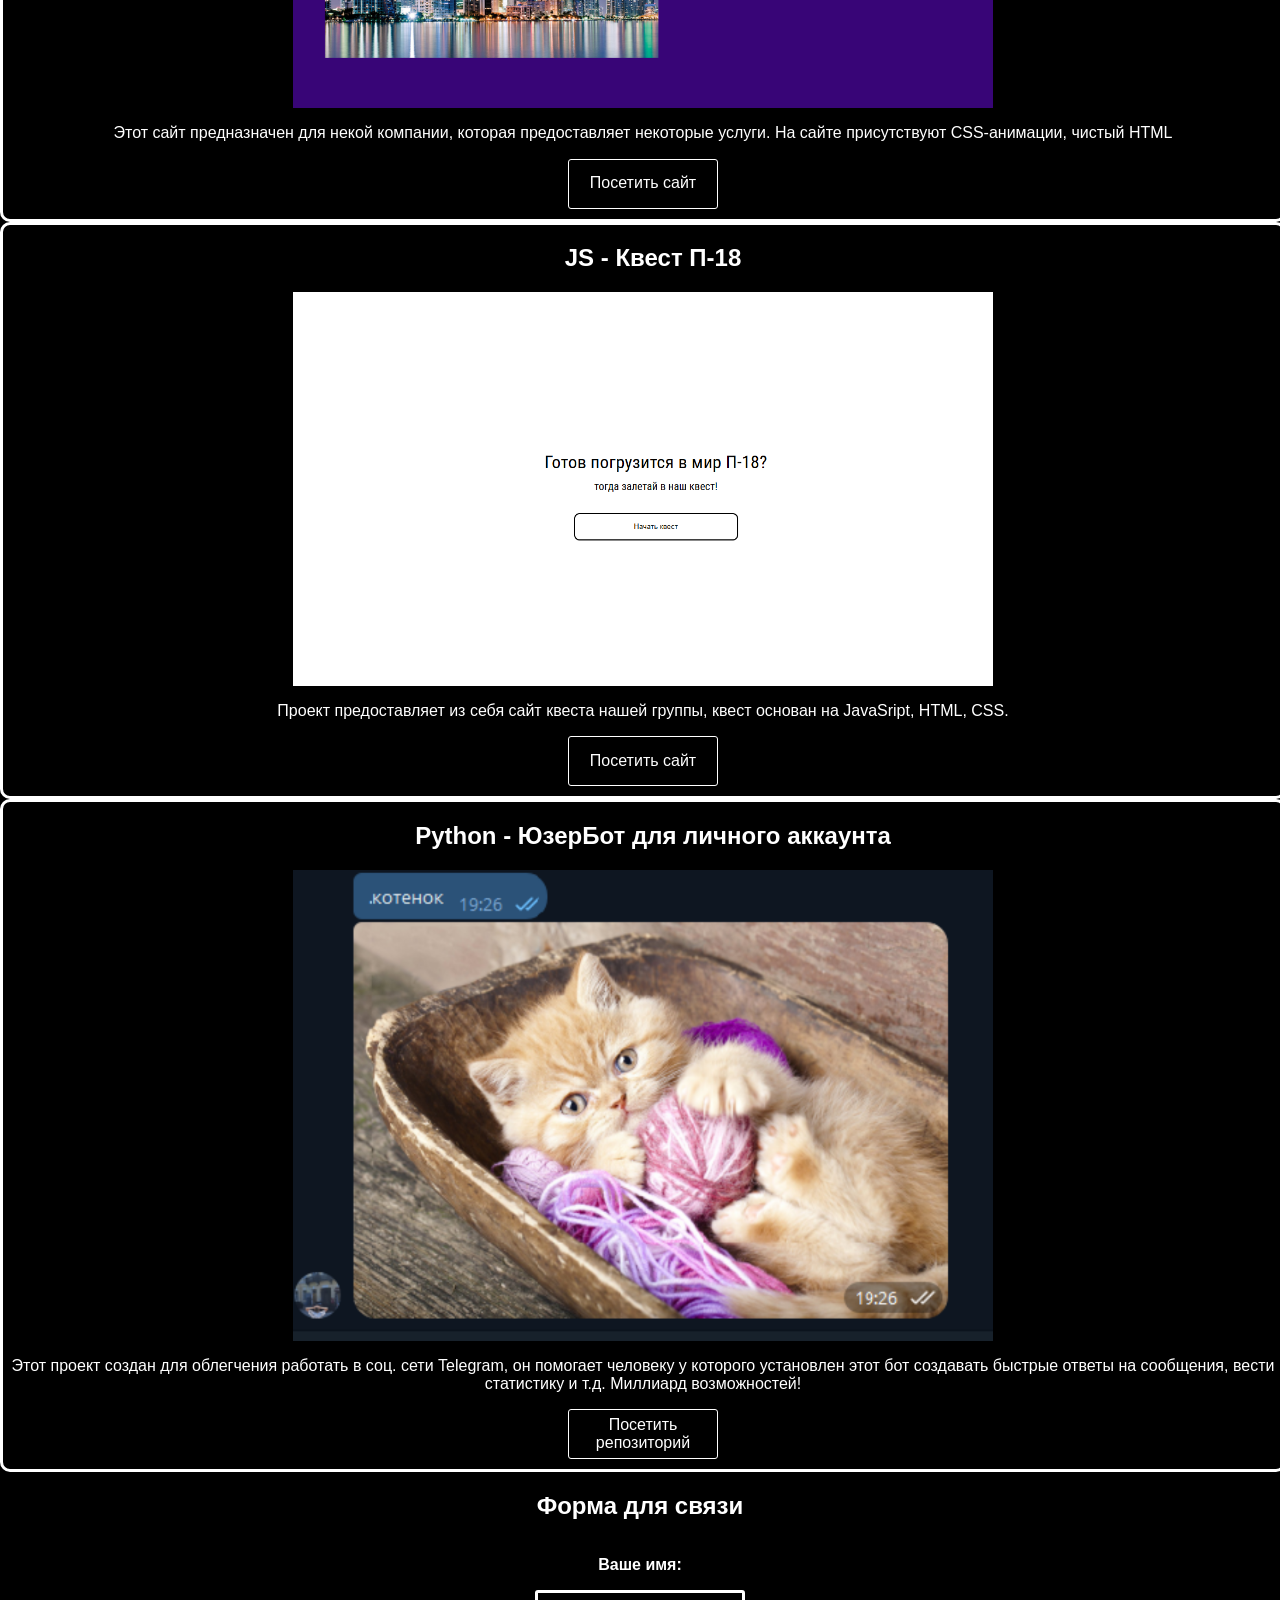
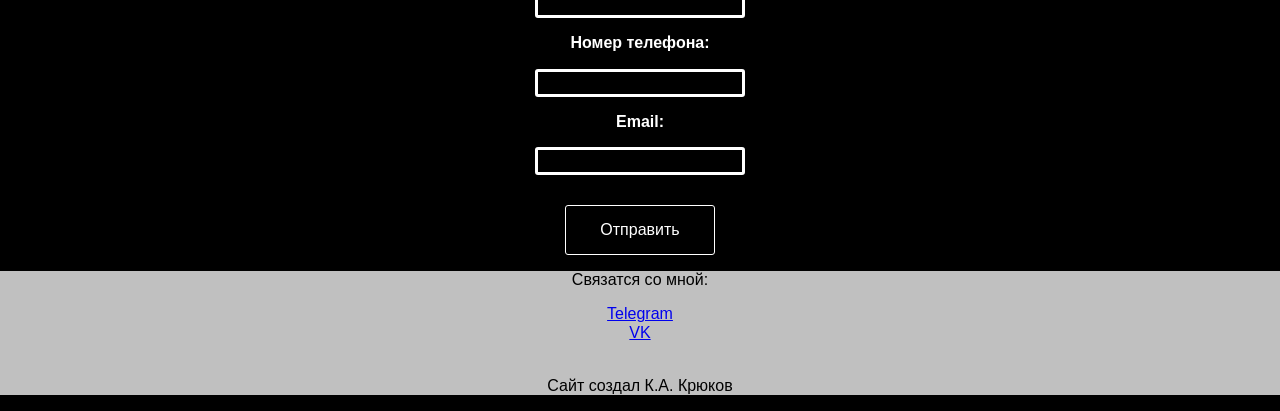
==== commit e2c73c2e: "Update index.html" ====
--- a/index.html
+++ b/index.html
@@ -15,8 +15,8 @@
                     <ul>
                       <li><a href="#pagestart">Начало страницы</a></li>
                       <li><a href="#aboutme">Обо мне</a></li>
-                      <li><a href="#services">Мои проекты</a></li>
-                      <li><a href="#contacts">Контакты</a></li>
+                      <li><a href="#projects">Мои проекты</a></li>
+                      <li><a href="#contacts">Связатся</a></li>
                     </ul>
                   </nav>
             </div>
@@ -46,7 +46,7 @@
                 </div>
             </div>
             <script src="js/slider.js"></script>
-            <div class="myprojects">
+            <div class="myprojects" id="projects">
                 <h2>Давайте взглянем на некоторые из моих проектов?</h2>
                 <p>Я приведу по одному примеру на каждый язык программирования который я знаю.</p>
                 <div class="project1" id="project">
@@ -56,7 +56,7 @@
                     </div>
                     <p>
                         Этот сайт предназначен для некой компании, которая предоставляет некоторые услуги. На сайте присутствуют CSS-анимации, чистый HTML</p>
-                    <button onclick="document.location='../visitka/index.html'">Посетить сайт</button>
+                    <button onclick="document.location='https://ilovemaximumboris.github.io/visitka/'">Посетить сайт</button>
                 </div>
                 <div class="project2" id="project">
                     <h2>JS - Квест П-18</h2>
@@ -76,7 +76,7 @@
                 </div>
             </div>
             <h2>Форма для связи</h2>
-            <div class="contact">
+            <div class="contact" id="contacts">
                 
                 <div class="form">
                     <p><b>Ваше имя:</b></p>
